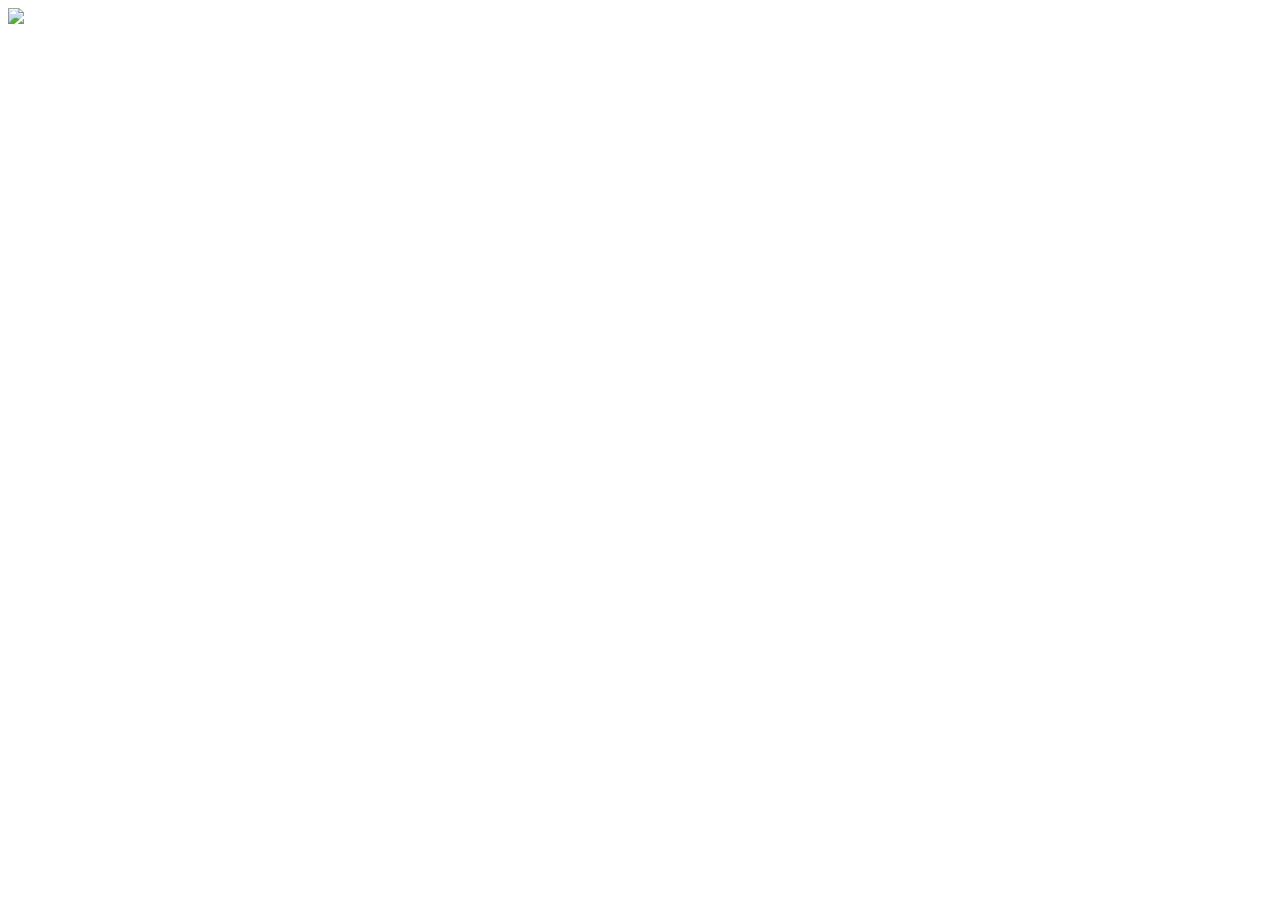
==== reviews/reviews.html @ aadc6165 "ehehe" ====
<!DOCTYPE html>
<html>
    <head>
        <title>Siren's Bay Reviews</title>
        <link href="./reviews/reviews.css" rel="stylesheet" type="text/css" />
        <script src="./reviews/reviews.js" defer> </script>
    </head>
    <body>
        <img class="spearandshieldbackground" src="./reviews/Images/spearandshield.PNG" >
       
    </body>
</html>
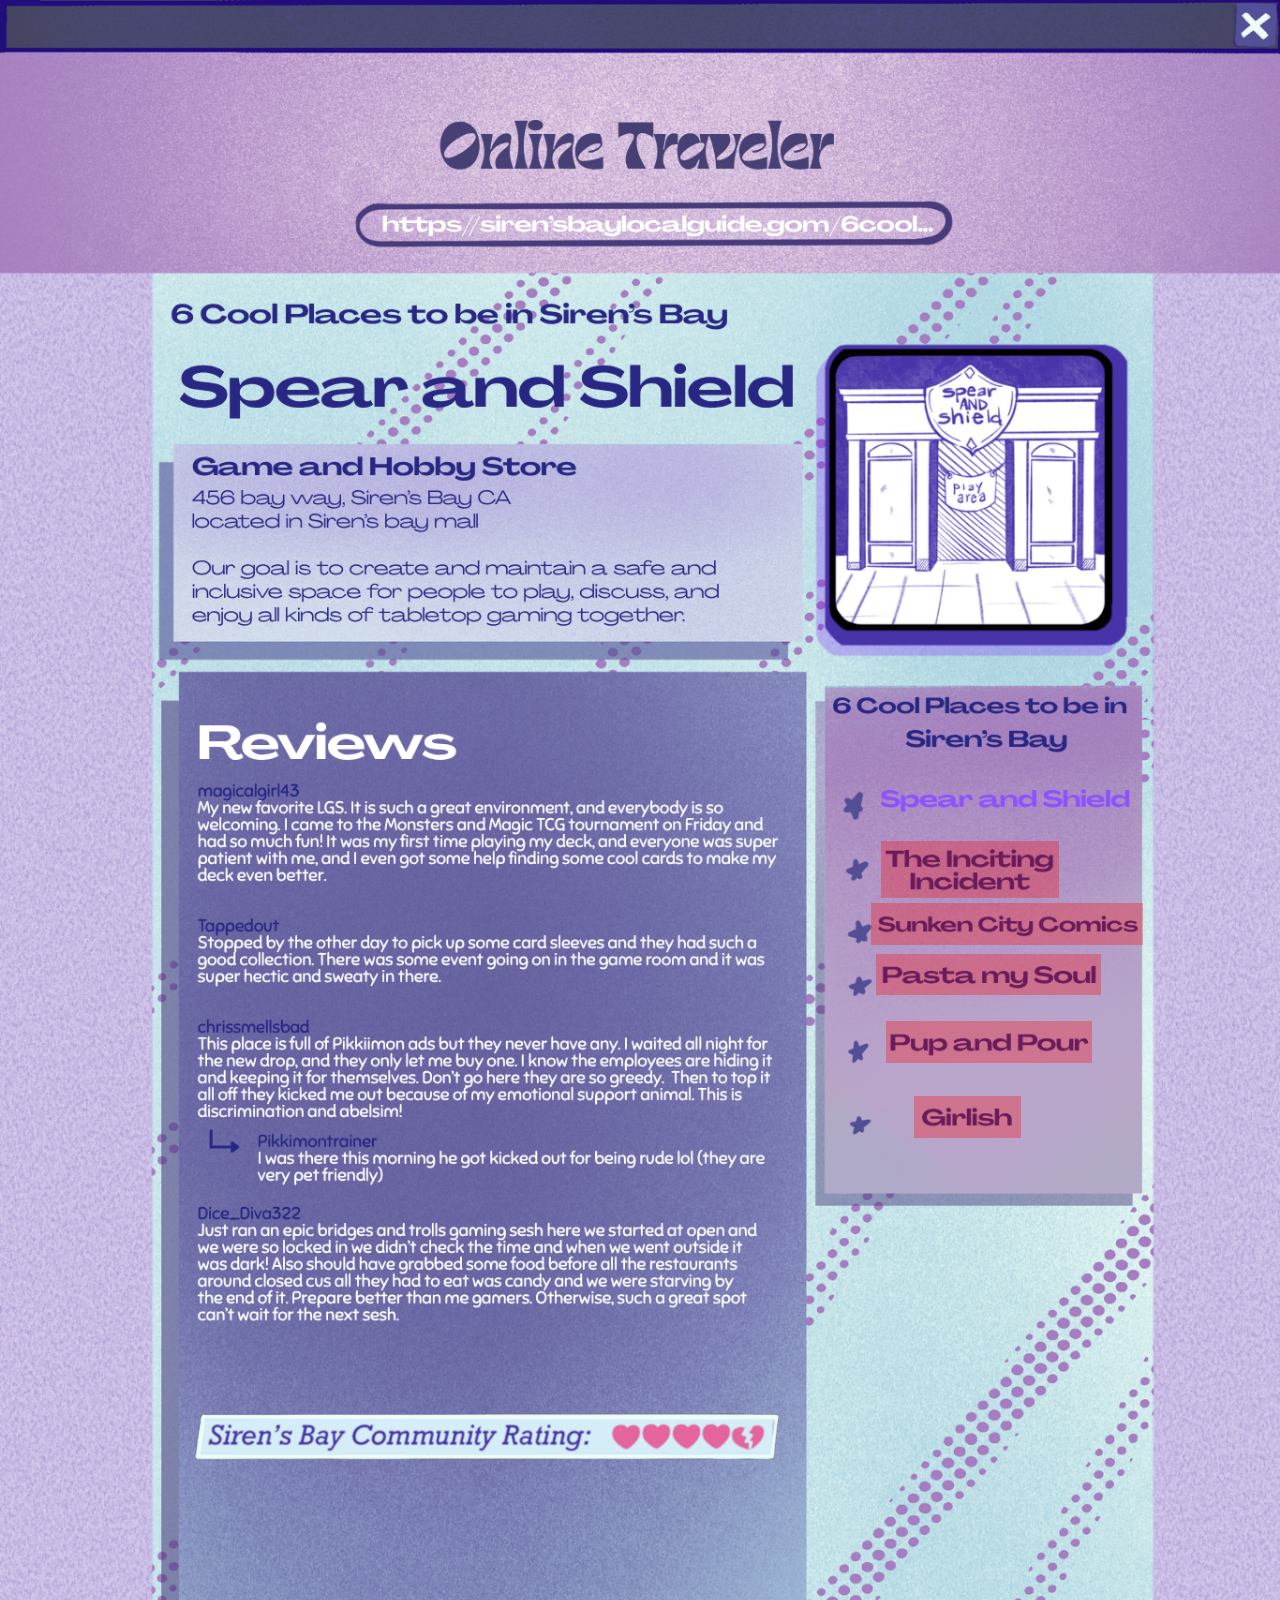
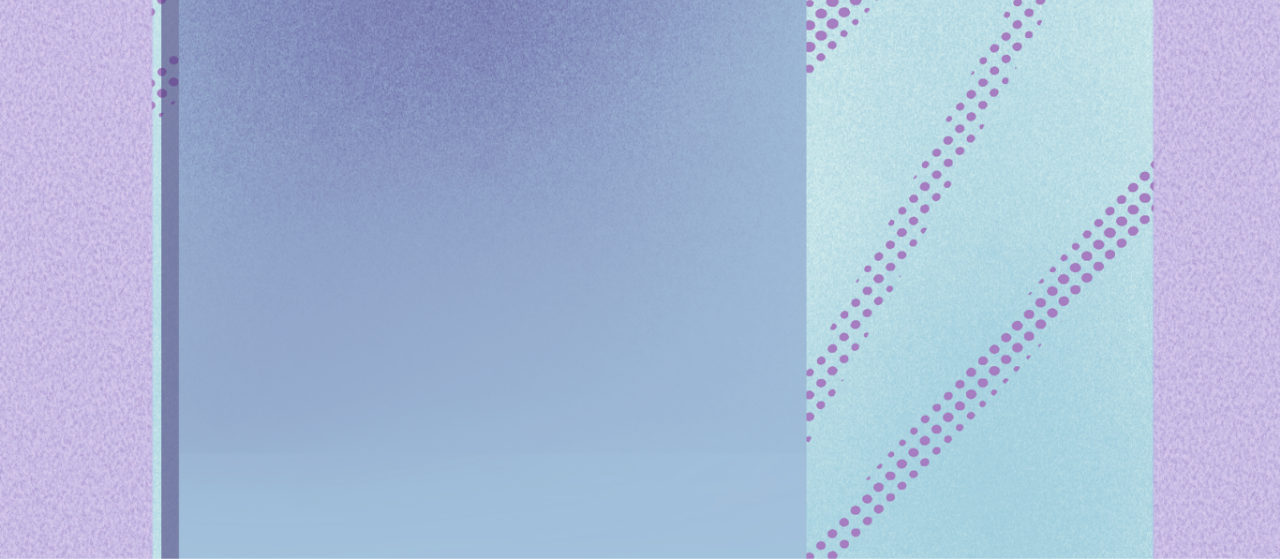
==== commit 6818ec84: "updated" ====
--- a/reviews/reviews.html
+++ b/reviews/reviews.html
@@ -2,11 +2,20 @@
 <html>
     <head>
         <title>Siren's Bay Reviews</title>
-        <link href="./reviews/reviews.css" rel="stylesheet" type="text/css" />
-        <script src="./reviews/reviews.js" defer> </script>
+        <link href="./reviews.css" rel="stylesheet" type="text/css" />
+        <script src="./reviews.js" defer></script>
     </head>
     <body>
-        <img class="spearandshieldbackground" src="./reviews/Images/spearandshield.PNG" >
-       
+        <div class="page">
+            <img class="bg" id="bg" src="./Images/1_spear.png">
+            <img class="rating" id="rating" src="./Images/rating.gif" alt="Rating">
+    
+            <a class="hotspot spear"    data-review="spear"></a>
+            <a class="hotspot inciting" data-review="inciting"></a>
+            <a class="hotspot comics"   data-review="comics"></a>
+            <a class="hotspot pasta"    data-review="pasta"></a>
+            <a class="hotspot pup"      data-review="pup"></a>
+            <a class="hotspot girlish"  data-review="girlish"></a>
+        </div>
     </body>
-</html>    +</html>
--- a/reviews/reviews.css
+++ b/reviews/reviews.css
@@ -0,0 +1,33 @@
+html {
+    background-color: #000;
+  }
+  
+  body {
+    margin: 0;
+  }
+  
+  .page {
+    position: relative;
+  }
+  
+  .bg {
+    display: block;
+    width: 100%;
+    height: auto;
+  }
+  
+  .rating {
+    position: absolute;
+    left: 38%;
+    transform: translateX(-50%);
+    width: 50%;
+    cursor: pointer;
+    z-index: 10;
+  }
+  
+  .hotspot {
+    position: absolute;
+    cursor: pointer;
+    z-index: 10;
+    background: rgba(255, 0, 0, 0.3); /* TEMPORARY: delete this line once the boxes sit on the names */
+  }
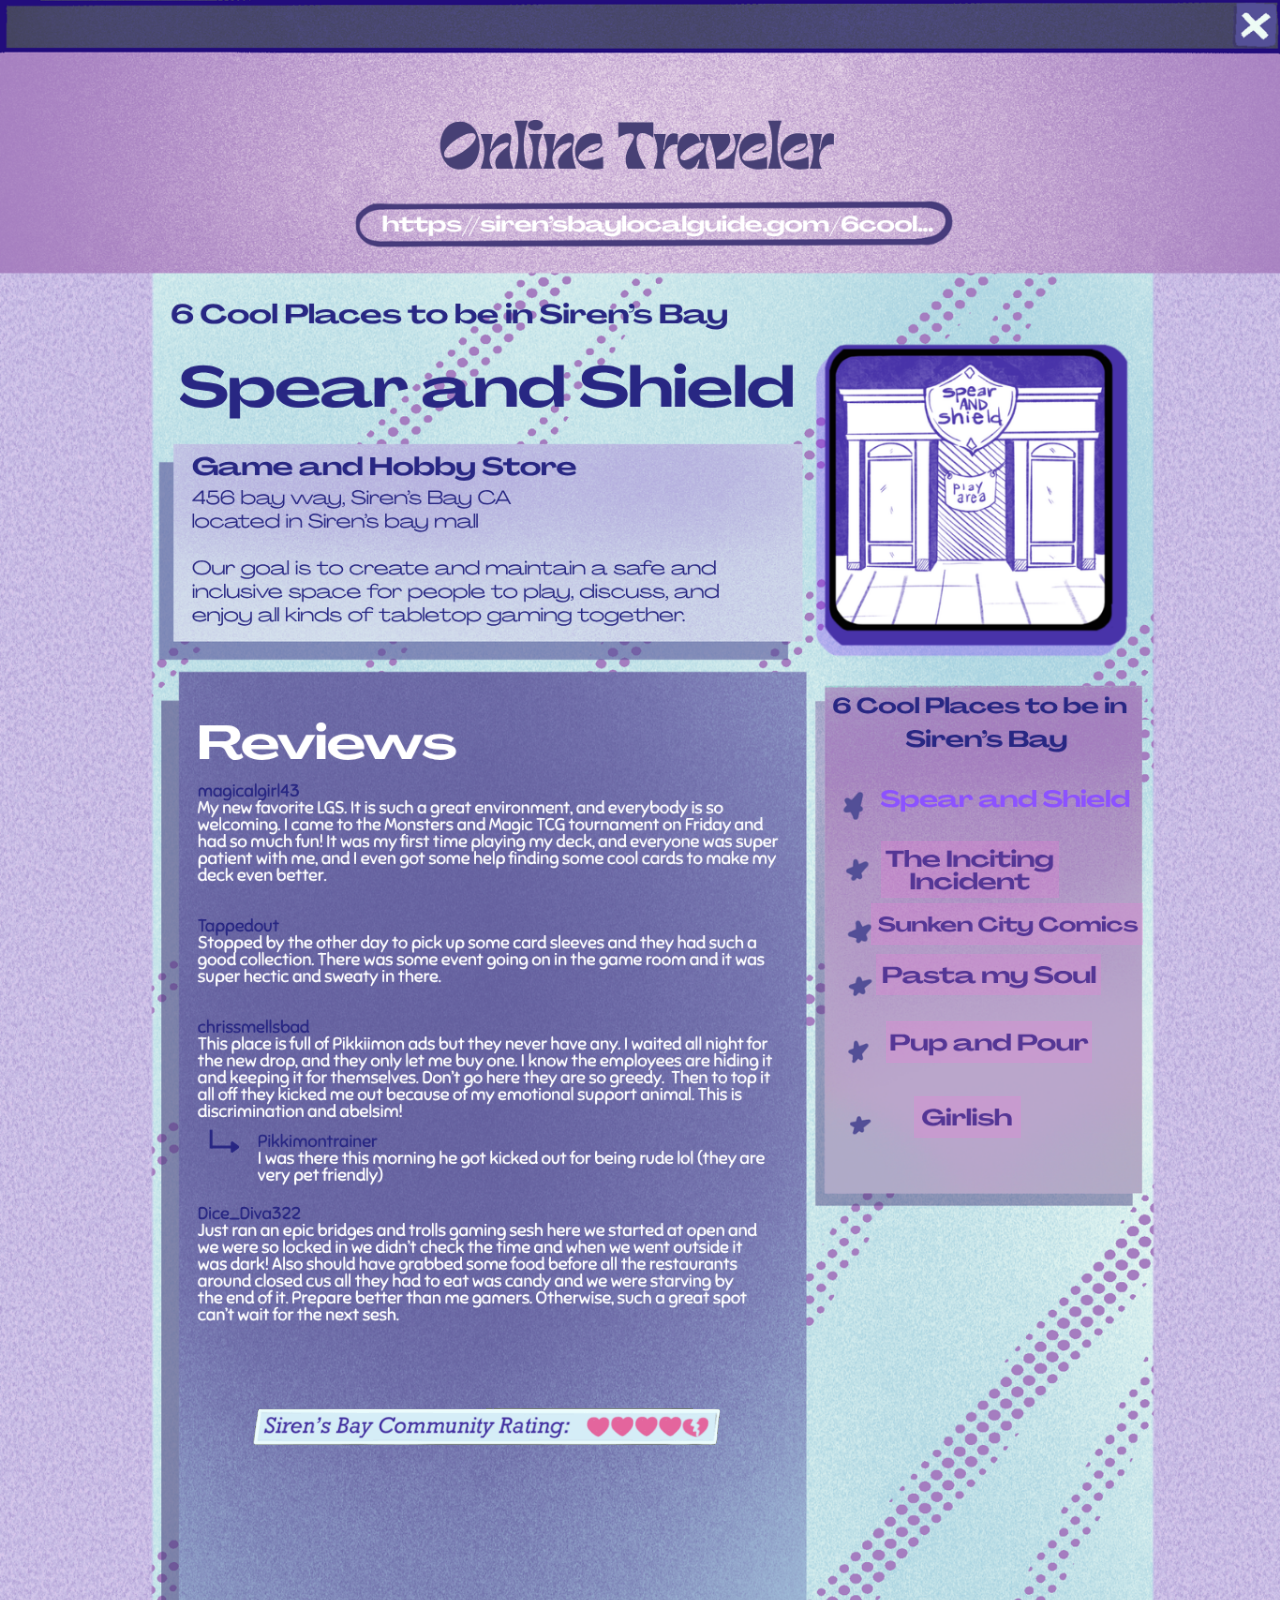
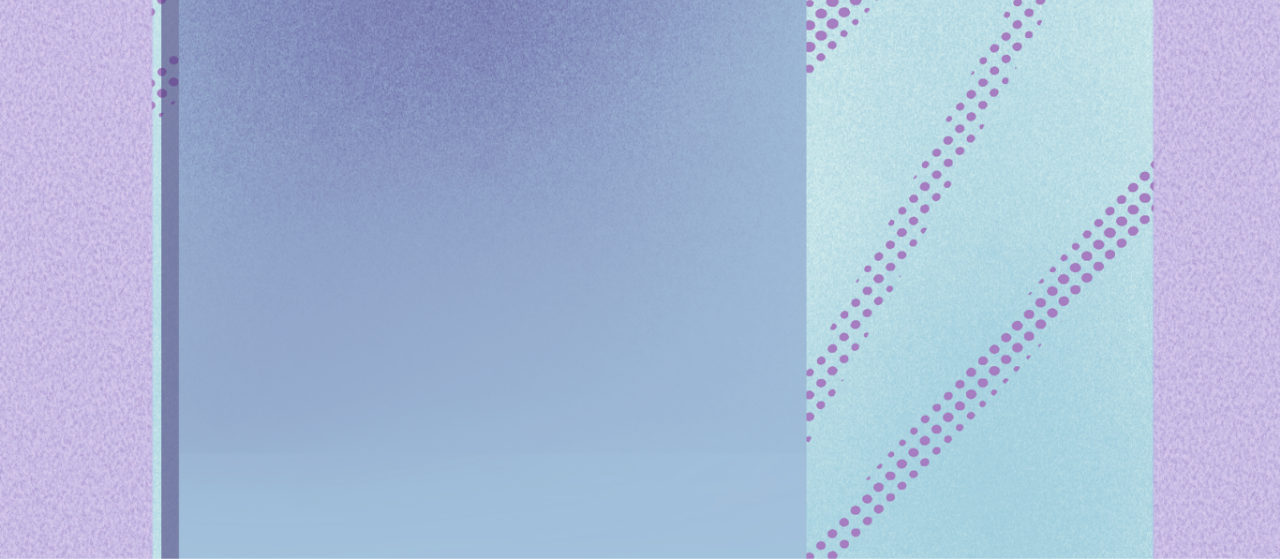
==== commit 7b7dbcb9: "final_ish" ====
--- a/reviews/reviews.html
+++ b/reviews/reviews.html
@@ -16,6 +16,8 @@
             <a class="hotspot pasta"    data-review="pasta"></a>
             <a class="hotspot pup"      data-review="pup"></a>
             <a class="hotspot girlish"  data-review="girlish"></a>
+            <a class="linkbox" id="archive-link"></a>
+            <a class="linkbox" id="back">← Back</a>
         </div>
     </body>
 </html>
--- a/reviews/reviews.css
+++ b/reviews/reviews.css
@@ -18,9 +18,9 @@
   
   .rating {
     position: absolute;
-    left: 38%;
+    left: 38%;                 /* back to the original centering */
     transform: translateX(-50%);
-    width: 50%;
+    width: 40%;                /* was 50% originally, 15% in my last edit; adjust to taste */
     cursor: pointer;
     z-index: 10;
   }
@@ -29,5 +29,23 @@
     position: absolute;
     cursor: pointer;
     z-index: 10;
-    background: rgba(255, 0, 0, 0.3); /* TEMPORARY: delete this line once the boxes sit on the names */
+    background: rgba(255, 113, 219, 0.202); /* TEMPORARY: delete this line once the boxes sit on the names */
+  }
+
+  .linkbox {
+    position: absolute;
+    cursor: pointer;
+    z-index: 10;
+    background: rgba(214, 255, 254, 0.231); /* TEMPORARY: delete once it sits on the link */
+  }
+  
+  #back {
+    display: none;
+    position: fixed;
+    top: 10px;
+    left: 10px;
+    padding: 8px 14px;
+    background: #fff;
+    color: #000;
+    font-family: sans-serif;
   }
